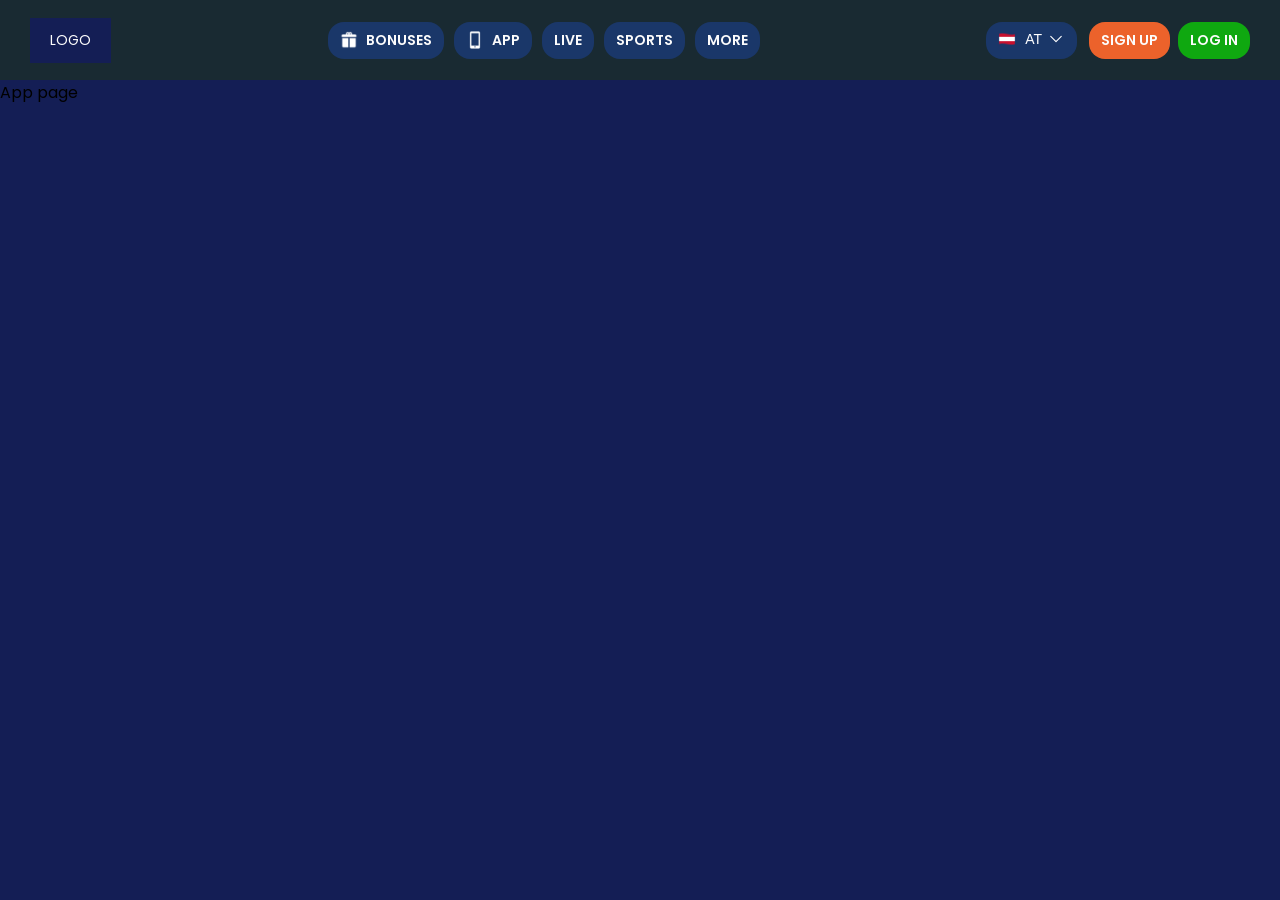
==== app.html @ 25c847b1 "Created Navbar" ====
<!DOCTYPE html>
<html lang="en">
  <head>
    <meta charset="UTF-8" />
    <meta name="viewport" content="width=device-width, initial-scale=1.0" />
    <link rel="stylesheet" href="css/style.css" />
    <link rel="preconnect" href="https://fonts.googleapis.com" />
    <link rel="preconnect" href="https://fonts.gstatic.com" crossorigin />
    <link
      href="https://fonts.googleapis.com/css2?family=Poppins:wght@400;500;600;700&display=swap"
      rel="stylesheet"
    />
    <title>App</title>
  </head>
  <body>
    <header class="navbar">
      <div class="navbar__container">
        <!-- Логотип -->
        <a href="./index.html" class="navbar__logo">
          <span class="navbar__logo-text">LOGO</span>
          <img src="assets/logo.png" alt="Logo" class="navbar__logo-img" />
        </a>

        <!-- Навигационные ссылки -->
        <nav class="navbar__nav">
          <ul class="navbar__list">
            <li class="navbar__item">
              <a href="./bonus.html" class="navbar__link">
                <img
                  src="assets/Gift.svg"
                  alt="Gift Icon"
                  class="navbar__icon"
                />
                <span>BONUSES</span>
              </a>
            </li>
            <li class="navbar__item">
              <a href="./app.html" class="navbar__link">
                <img
                  src="assets/iPhone.svg"
                  alt="iPhone Icon"
                  class="navbar__icon"
                />
                <span>APP</span>
              </a>
            </li>
            <li class="navbar__item navbar__item--live">
              <a href="#" class="navbar__link">LIVE</a>
            </li>
            <li class="navbar__item navbar__item--sports">
              <a href="#" class="navbar__link">SPORTS</a>
            </li>
            <li class="navbar__item navbar__item--more">
              <a href="#" class="navbar__link">MORE</a>
            </li>
          </ul>
        </nav>

        <div class="navbar__user-options">
          <!-- Dropdown меню -->
          <div class="navbar__dropdown">
            <button class="navbar__dropdown-btn">
              <img src="assets/Flag.svg" alt="Flag icon" class="navbar__icon" />
              <span>AT</span>
              <img
                class="navbar__arrow"
                src="assets/Arrow-down.svg"
                alt="Arrow down icon"
              />
            </button>
            <div class="navbar__dropdown-menu">
              <a href="#">Option 1</a>
              <a href="#">Option 2</a>
            </div>
          </div>

          <!-- Кнопки авторизации -->
          <div class="navbar__auth">
            <a href="#" class="navbar__auth-link navbar__auth-link--signup"
              >SIGN UP</a
            >
            <a href="#" class="navbar__auth-link navbar__auth-link--login"
              >LOG IN</a
            >
          </div>
        </div>

        <!-- Бургер-меню для мобильных устройств -->
        <div class="navbar__burger" id="burger-icon">
          <span class="burger-icon bar bar1"></span>
          <span class="burger-icon bar bar2"></span>
          <span class="burger-icon bar bar3"></span>
        </div>
      </div>
    </header>
    <main>
        App page
    </main>
    <footer></footer>

    <script src="js/script.js"></script>
  </body>
</html>
---- css/style.css ----
* {
  margin: 0;
  padding: 0;
  box-sizing: border-box;
}

a {
  color: #fcfcfc;
  text-decoration: none;
}

ul {
  list-style: none;
}

body {
  font-family: "Poppins", sans-serif;
  background-color: #141e55;
}

.navbar {
  width: 100%;
  height: 80px;
  background-color: #192A32;
  display: flex;
  flex-direction: row;
  justify-content: center;
  align-items: center;
  gap: 0;
  padding: 12px 0;
}
.navbar__container {
  width: 100%;
  padding: 0 10px;
  display: flex;
  flex-direction: row;
  justify-content: space-between;
  align-items: center;
  gap: 16px;
  max-width: 1240px;
}
.navbar__logo {
  background-color: #141e55;
  padding: 14.5px 32px;
  font-size: 20px;
  margin-right: 16px;
}
.navbar__logo-img {
  display: none;
}
.navbar__user-options {
  display: flex;
  gap: 12px;
}
.navbar__nav {
  flex-grow: 1;
}
.navbar__list {
  display: flex;
  flex-direction: row;
  justify-content: center;
  align-items: center;
  gap: 21px;
}
.navbar__item {
  background-color: #1A3769;
  border-radius: 16px;
}
.navbar__link {
  display: flex;
  flex-direction: row;
  justify-content: center;
  align-items: center;
  gap: 10px;
  padding: 12px 24px;
  font-weight: 600;
}
.navbar__icon {
  width: 24px;
  height: 24px;
}
.navbar__dropdown {
  position: relative;
  border-radius: 16px;
  background-color: #1A3769;
  margin-left: 34px;
}
.navbar__dropdown-btn {
  padding: 12px 24px;
  background: none;
  border: none;
  color: #fff;
  font-size: 16px;
  display: flex;
  flex-direction: row;
  justify-content: flex-start;
  align-items: center;
  gap: 0;
  gap: 5px;
  cursor: pointer;
}
.navbar__dropdown-btn span {
  margin-left: 8px;
}
.navbar__dropdown-menu {
  position: absolute;
  width: 100%;
  text-align: center;
  top: 100%;
  left: 0;
  background-color: #192A32;
  display: none;
  flex-direction: column;
  gap: 10px;
  padding: 10px;
  border-radius: 5px;
}
.navbar__arrow {
  transition: all 0.3s ease-in-out;
}
.navbar__auth {
  display: flex;
  flex-direction: row;
  justify-content: center;
  align-items: center;
  gap: 16px;
}
.navbar__auth-link {
  color: #fcfcfc;
  text-decoration: none;
  font-size: 16px;
  display: flex;
  align-items: center;
  gap: 5px;
  background-color: #EC622B;
  padding: 14px 32px;
  border-radius: 16px;
  transition: background-color 0.3s ease-in-out;
  font-weight: 600;
  white-space: nowrap;
}
.navbar__auth-link:hover {
  background-color: rgb(240.1948051948, 132.6623376623, 89.8051948052);
}
@media (max-width: 1312px) {
  .navbar__auth-link {
    font-size: 14px;
    padding: 8px 12px;
  }
}
.navbar__auth-link--login {
  background-color: #0FA810;
}
.navbar__auth-link--login:hover {
  background-color: rgb(17.5081967213, 196.0918032787, 18.6754098361);
}
.navbar__burger {
  display: none;
  position: relative;
  cursor: pointer;
  flex-direction: column;
  justify-content: center;
  align-items: center;
  gap: 5px;
  transition: all 0.3s ease;
  margin-right: 6px;
}
.navbar__burger .burger-icon {
  width: 22px;
  height: 3px;
  background-color: white;
  border-radius: 5px;
  transition: all 0.3s ease;
}
.navbar__burger.active {
  transform: translateX(4px);
  transition: all 0.3s ease;
}
.navbar__burger .bar1 {
  transform-origin: top left;
}
.navbar__burger .bar3 {
  transform-origin: bottom left;
}
.navbar__burger.active .bar1 {
  transform: rotate(45deg) translate(0px, 1px);
}
.navbar__burger.active .bar2 {
  opacity: 0;
}
.navbar__burger.active .bar3 {
  transform: rotate(-45deg) translate(0px, -1px);
}

@media (max-width: 1312px) {
  .navbar__container {
    gap: 8px;
  }
  .navbar__logo {
    padding: 12px 20px;
    font-size: 14px;
  }
  .navbar__list {
    gap: 10px;
  }
  .navbar__link {
    gap: 8px;
    padding: 8px 12px;
    font-size: 14px;
  }
  .navbar__icon, .navbar__arrow {
    width: 18px;
    height: 18px;
  }
  .navbar__dropdown {
    margin-left: 26px;
  }
  .navbar__dropdown-btn {
    padding: 8px 12px;
    font-size: 14px;
  }
  .navbar__dropdown-btn span {
    margin-left: 4px;
  }
  .navbar__dropdown-menu {
    padding: 6px;
    font-size: 14px;
  }
  .navbar__auth {
    gap: 8px;
  }
}
@media (max-width: 1024px) {
  .navbar__logo {
    border-radius: 100%;
    padding: 2px;
    background-color: #fff;
    margin-right: 0px;
  }
  .navbar__logo-text {
    display: none;
  }
  .navbar__logo-img {
    display: block;
    width: 24px;
    height: 24px;
  }
  .navbar__dropdown {
    margin-left: 16px;
  }
}
@media (min-width: 768px) {
  .navbar__dropdown:hover .navbar__dropdown-menu {
    display: flex;
  }
  .navbar__dropdown:hover .navbar__arrow {
    transform: rotate(180deg);
    transition: all 0.3s ease-in-out;
  }
}
@media (max-width: 767px) {
  .navbar {
    position: relative;
  }
  .navbar__burger {
    display: flex;
  }
  .navbar__nav {
    opacity: 0;
    transform: translateY(-20px);
    width: 100%;
    position: absolute;
    top: 80px;
    left: 0;
    background-color: #1A3769;
    padding: 8px;
    transition: opacity 0.1s ease-in-out, transform 0.3s ease-in-out;
    pointer-events: none;
  }
  .navbar__nav.active {
    opacity: 1;
    transition: all 0.3s ease-in-out;
    transform: translateY(0);
    pointer-events: auto;
  }
  .navbar__item {
    background-color: #192A32;
  }
  .navbar__dropdown.active .navbar__dropdown-menu {
    display: flex;
  }
  .navbar__dropdown.active .navbar__arrow {
    transform: rotate(180deg);
    transition: all 0.3s ease-in-out;
  }
}
@media (max-width: 479px) {
  .navbar__auth {
    opacity: 0;
    transform: translateY(-20px);
    flex-direction: column;
    gap: 8px;
    position: absolute;
    top: 150px;
    right: 10%;
    transition: opacity 0.1s ease-in-out, transform 0.3s ease-in-out;
    pointer-events: none;
  }
  .navbar__auth.active {
    opacity: 1;
    transition: all 0.3s ease-in-out;
    transform: translateY(0);
    pointer-events: auto;
  }
  .navbar__list {
    flex-direction: column;
    align-items: flex-start;
  }
  .navbar__item {
    width: 50%;
  }
}

/*# sourceMappingURL=style.css.map */
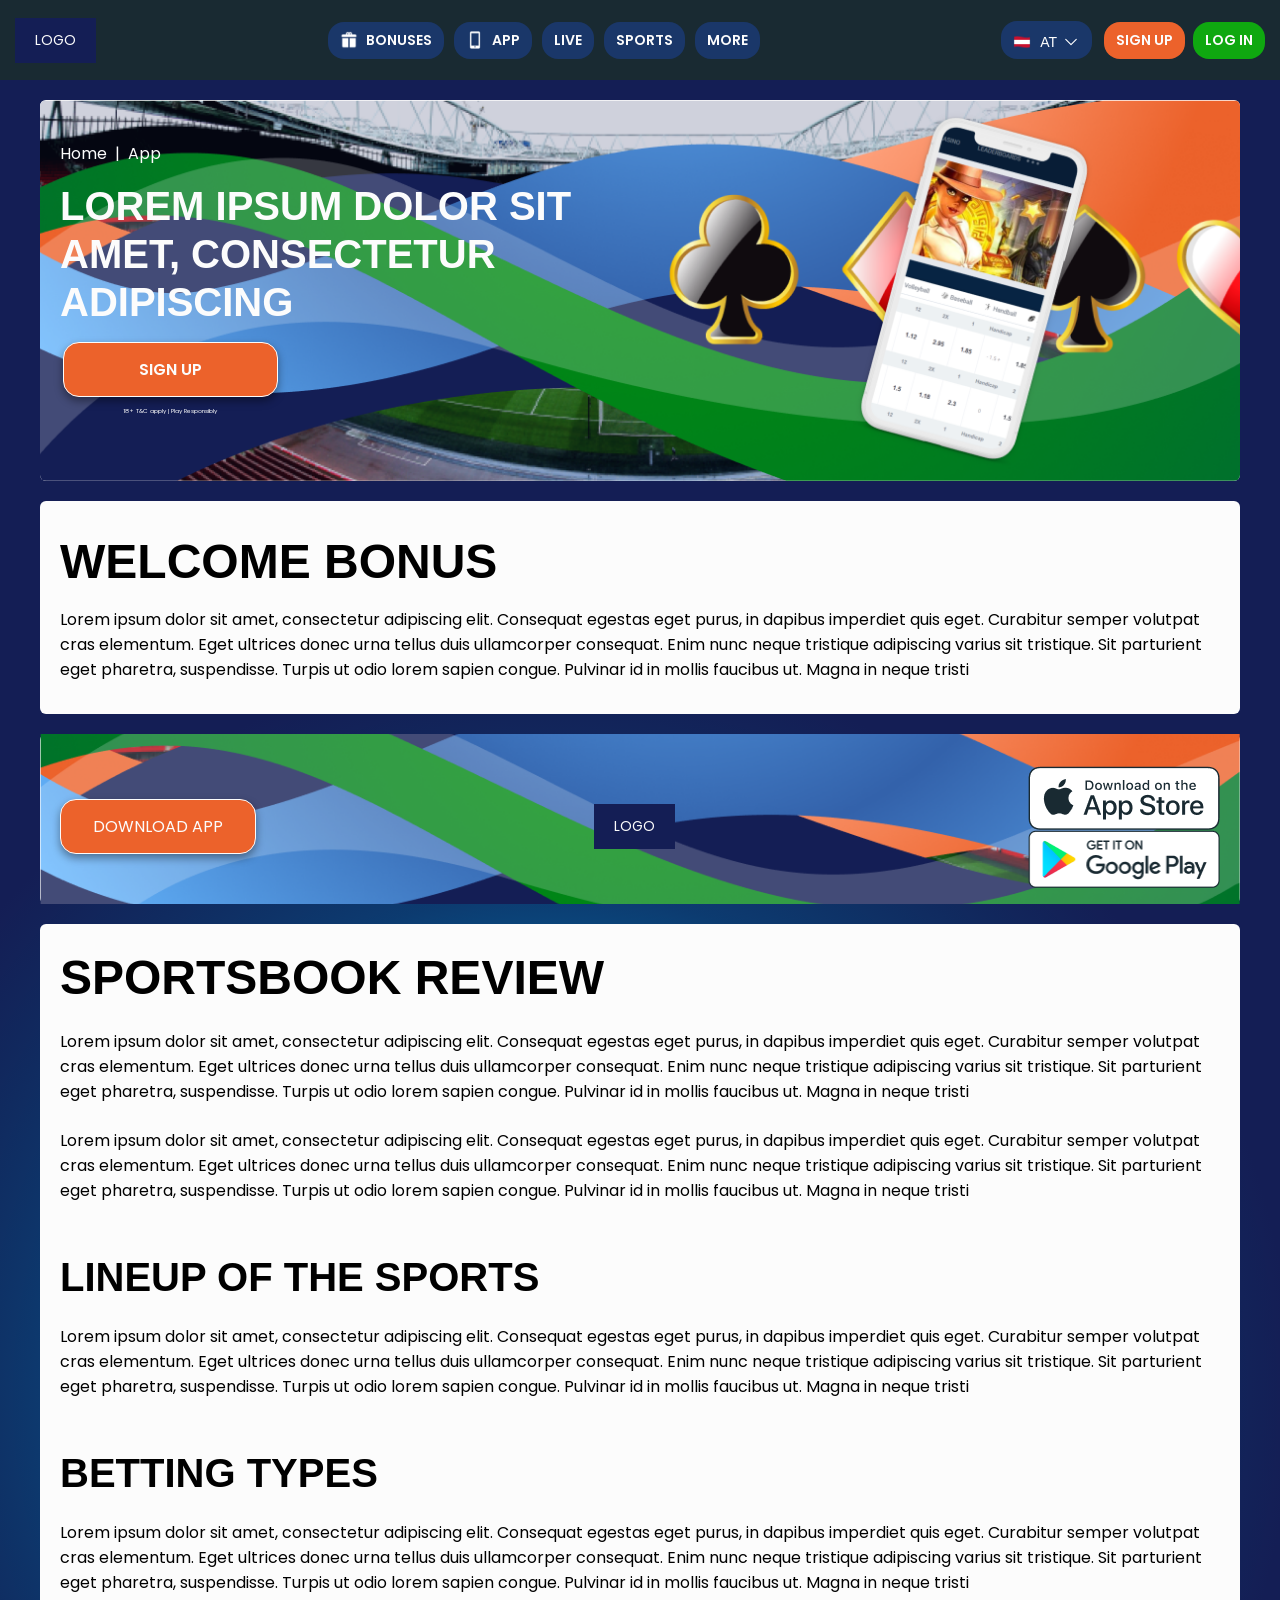
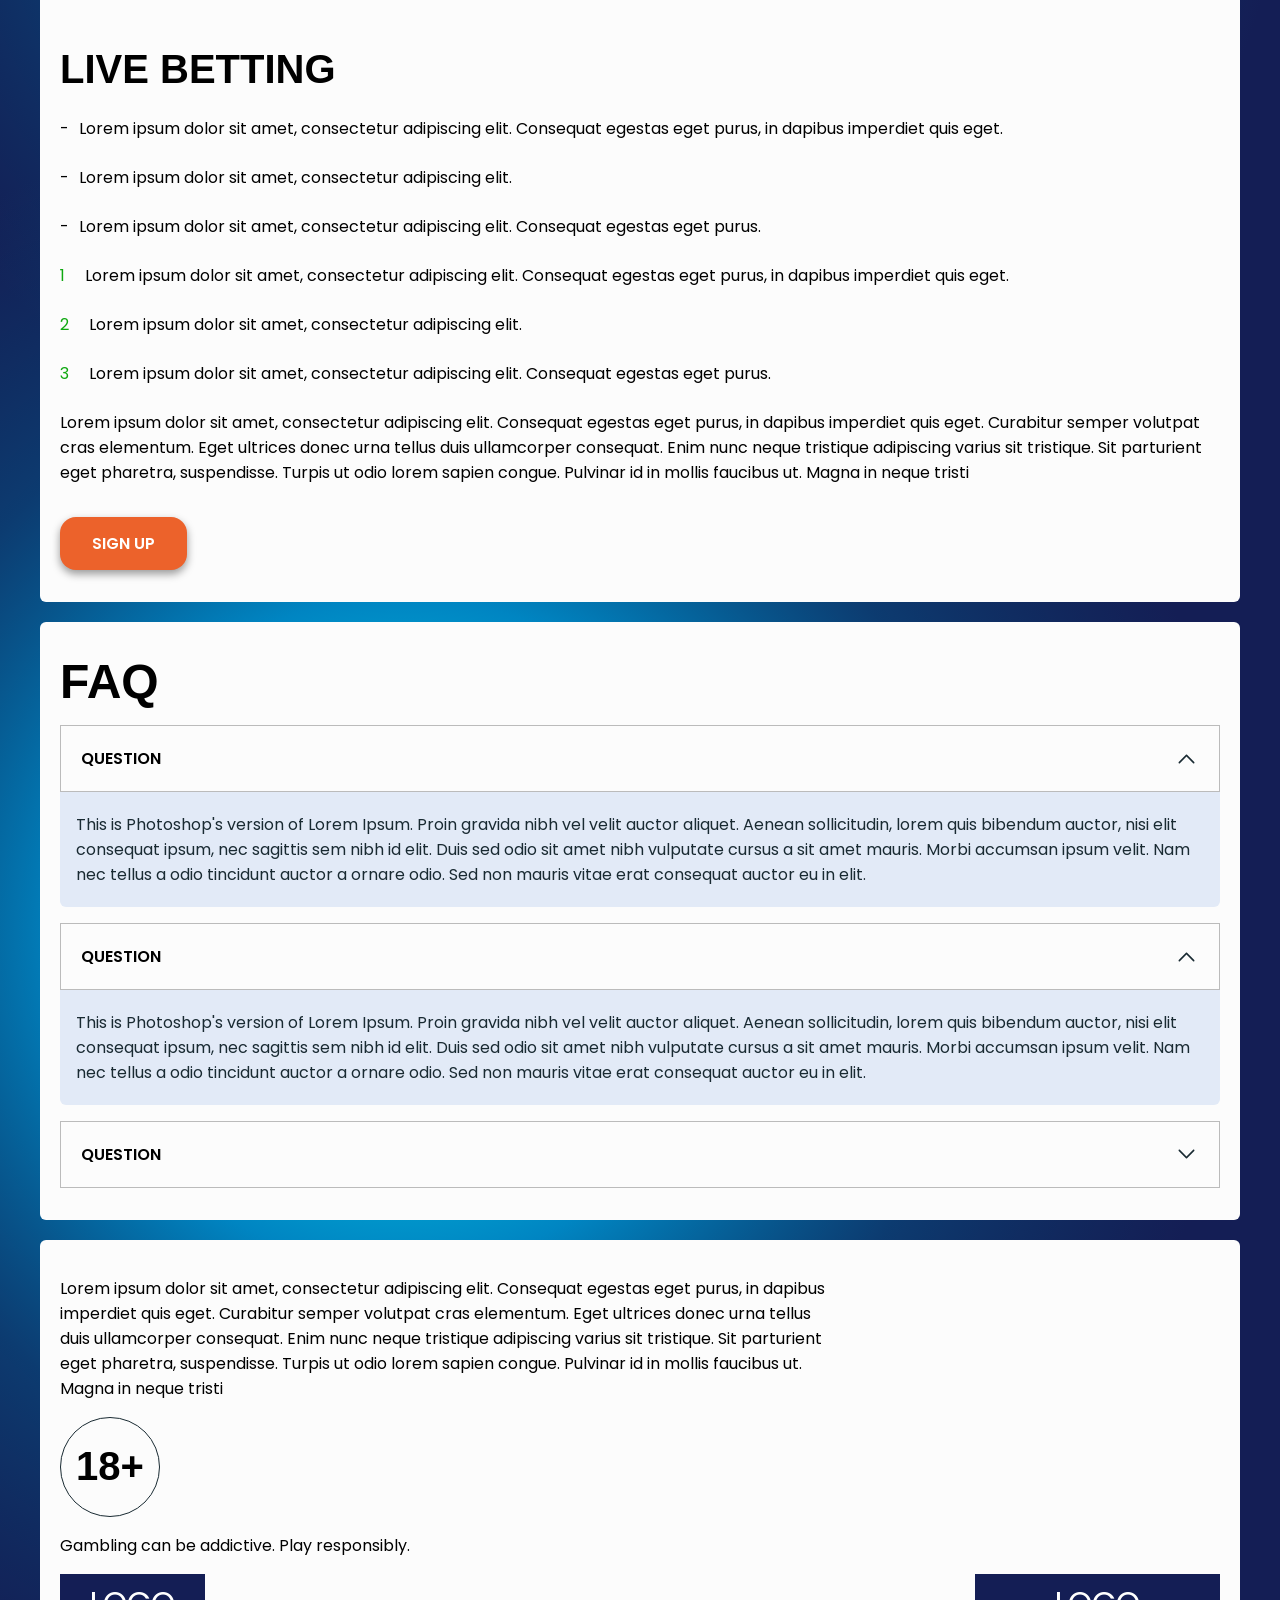
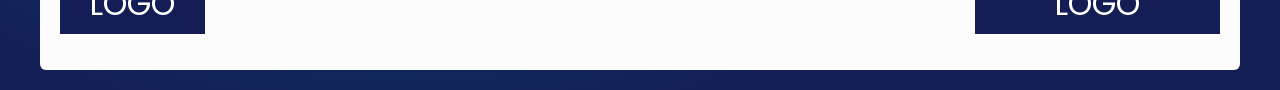
==== commit 3baa0248: "Added 2 pages" ====
--- a/app.html
+++ b/app.html
@@ -12,7 +12,7 @@
     />
     <title>App</title>
   </head>
-  <body>
+  <body class="page-app">
     <header class="navbar">
       <div class="navbar__container">
         <!-- Логотип -->
@@ -93,10 +93,257 @@
         </div>
       </div>
     </header>
-    <main>
-        App page
+    <main class="main">
+      <div class="main__container">
+        <section class="hero">
+          <div class="hero__bg">
+            <!-- Фон с изображением -->
+          </div>
+          <div class="hero__content">
+            <div class="hero__header">
+              <span>Home</span>
+              <span> | </span>
+              <span>App</span>
+            </div>
+            <h1 class="hero__title">
+              Lorem ipsum dolor sit amet, consectetur adipiscing
+            </h1>
+            <div class="hero__btn-wrapper">
+              <button class="hero__btn">SIGN UP</button>
+              <p class="hero__small-text">18+ T&C apply | Play Responsibly</p>
+            </div>
+          </div>
+        </section>
+
+        <section class="offer">
+          <h2 class="offer__title">WELCOME BONUS</h2>
+          <p class="offer__text">
+            Lorem ipsum dolor sit amet, consectetur adipiscing elit. Consequat
+            egestas eget purus, in dapibus imperdiet quis eget. Curabitur semper
+            volutpat cras elementum. Eget ultrices donec urna tellus duis
+            ullamcorper consequat. Enim nunc neque tristique adipiscing varius
+            sit tristique. Sit parturient eget pharetra, suspendisse. Turpis ut
+            odio lorem sapien congue. Pulvinar id in mollis faucibus ut. Magna
+            in neque tristi
+          </p>
+        </section>
+
+        <section class="download">
+          <div class="download__bg">
+            <!-- Фон с изображением -->
+          </div>
+          <div class="download__list">
+            <button>DOWNLOAD APP</button>
+            <a href="./index.html" class="navbar__logo">
+              <span class="navbar__logo-text">LOGO</span>
+              <img src="assets/logo.png" alt="Logo" class="navbar__logo-img" />
+            </a>
+            <div class="download__store">
+              <img src="assets/Badge.png" alt="App">
+              <img src="assets/Badge-2.png" alt="App">
+            </div>
+          </div>
+        </section>
+
+        <section class="review">
+          <div class="radiant radiant--review"></div>
+          <div class="review__container">
+            <h2 class="review__title">SPORTSBOOK REVIEW</h2>
+            <p class="review__text">
+              Lorem ipsum dolor sit amet, consectetur adipiscing elit.
+              Consequat egestas eget purus, in dapibus imperdiet quis eget.
+              Curabitur semper volutpat cras elementum. Eget ultrices donec
+              urna tellus duis ullamcorper consequat. Enim nunc neque
+              tristique adipiscing varius sit tristique. Sit parturient eget
+              pharetra, suspendisse. Turpis ut odio lorem sapien congue.
+              Pulvinar id in mollis faucibus ut. Magna in neque tristi
+            </p>
+            <p class="review__text">
+              Lorem ipsum dolor sit amet, consectetur adipiscing elit.
+              Consequat egestas eget purus, in dapibus imperdiet quis eget.
+              Curabitur semper volutpat cras elementum. Eget ultrices donec
+              urna tellus duis ullamcorper consequat. Enim nunc neque
+              tristique adipiscing varius sit tristique. Sit parturient eget
+              pharetra, suspendisse. Turpis ut odio lorem sapien congue.
+              Pulvinar id in mollis faucibus ut. Magna in neque tristi
+            </p>
+  
+            <h3 class="review__subtitle">LINEUP OF THE SPORTS</h3>
+            <p class="review__text">
+              Lorem ipsum dolor sit amet, consectetur adipiscing elit.
+              Consequat egestas eget purus, in dapibus imperdiet quis eget.
+              Curabitur semper volutpat cras elementum. Eget ultrices donec
+              urna tellus duis ullamcorper consequat. Enim nunc neque
+              tristique adipiscing varius sit tristique. Sit parturient eget
+              pharetra, suspendisse. Turpis ut odio lorem sapien congue.
+              Pulvinar id in mollis faucibus ut. Magna in neque tristi
+            </p>
+  
+            <h3 class="review__subtitle">BETTING TYPES</h3>
+            <p class="review__text">
+              Lorem ipsum dolor sit amet, consectetur adipiscing elit.
+              Consequat egestas eget purus, in dapibus imperdiet quis eget.
+              Curabitur semper volutpat cras elementum. Eget ultrices donec
+              urna tellus duis ullamcorper consequat. Enim nunc neque
+              tristique adipiscing varius sit tristique. Sit parturient eget
+              pharetra, suspendisse. Turpis ut odio lorem sapien congue.
+              Pulvinar id in mollis faucibus ut. Magna in neque tristi
+            </p>
+  
+            <h3 class="review__subtitle">LIVE BETTING</h3>
+            <ul class="review__list">
+              <li class="review__item">
+                <span>-</span>
+                <p>
+                  Lorem ipsum dolor sit amet, consectetur adipiscing elit.
+                  Consequat egestas eget purus, in dapibus imperdiet quis
+                  eget.
+                </p>
+              </li>
+              <li class="review__item">
+                <span>-</span>
+                <p>
+                  Lorem ipsum dolor sit amet, consectetur adipiscing elit.
+                </p>
+              </li>
+              <li class="review__item">
+                <span>-</span>
+                <p>
+                  Lorem ipsum dolor sit amet, consectetur adipiscing elit.
+                  Consequat egestas eget purus.
+                </p>
+              </li>
+            </ul>
+            <ul class="review__list">
+              <li class="review__item">
+                <span class="review__item-number">1</span>
+                <p>
+                  Lorem ipsum dolor sit amet, consectetur adipiscing elit.
+                  Consequat egestas eget purus, in dapibus imperdiet quis
+                  eget.
+                </p>
+              </li>
+              <li class="review__item">
+                <span class="review__item-number">2</span>
+                <p>
+                  Lorem ipsum dolor sit amet, consectetur adipiscing elit.
+                </p>
+              </li>
+              <li class="review__item">
+                <span class="review__item-number">3</span>
+                <p>
+                  Lorem ipsum dolor sit amet, consectetur adipiscing elit.
+                  Consequat egestas eget purus.
+                </p>
+              </li>
+            </ul>
+            <p class="review__text">
+              Lorem ipsum dolor sit amet, consectetur adipiscing elit.
+              Consequat egestas eget purus, in dapibus imperdiet quis eget.
+              Curabitur semper volutpat cras elementum. Eget ultrices donec
+              urna tellus duis ullamcorper consequat. Enim nunc neque
+              tristique adipiscing varius sit tristique. Sit parturient eget
+              pharetra, suspendisse. Turpis ut odio lorem sapien congue.
+              Pulvinar id in mollis faucibus ut. Magna in neque tristi
+            </p>
+  
+            <button class="review__btn">sign up</button>
+          </div>
+        </section>
+        
+        <section class="faq">
+          <div class="radiant radiant--faq"></div>
+          <h2 class="faq__title">FAQ</h2>
+          <div class="faq__item active">
+            <div class="faq__question">
+              <button class="faq__btn">Question</button>
+              <img
+                class="faq__arrow"
+                src="assets/faq-arrow-down.svg"
+                alt="Arrow down"
+              />
+            </div>
+            <div class="faq__answer">
+              <p>
+                This is Photoshop's version of Lorem Ipsum. Proin gravida nibh
+                vel velit auctor aliquet. Aenean sollicitudin, lorem quis
+                bibendum auctor, nisi elit consequat ipsum, nec sagittis sem
+                nibh id elit. Duis sed odio sit amet nibh vulputate cursus a
+                sit amet mauris. Morbi accumsan ipsum velit. Nam nec tellus a
+                odio tincidunt auctor a ornare odio. Sed non mauris vitae erat
+                consequat auctor eu in elit.
+              </p>
+            </div>
+          </div>
+  
+          <div class="faq__item active">
+            <div class="faq__question">
+              <button class="faq__btn">Question</button>
+              <img
+                class="faq__arrow"
+                src="assets/faq-arrow-down.svg"
+                alt="Arrow down"
+              />
+            </div>
+            <div class="faq__answer">
+              <p>
+                This is Photoshop's version of Lorem Ipsum. Proin gravida nibh
+                vel velit auctor aliquet. Aenean sollicitudin, lorem quis
+                bibendum auctor, nisi elit consequat ipsum, nec sagittis sem
+                nibh id elit. Duis sed odio sit amet nibh vulputate cursus a
+                sit amet mauris. Morbi accumsan ipsum velit. Nam nec tellus a
+                odio tincidunt auctor a ornare odio. Sed non mauris vitae erat
+                consequat auctor eu in elit.
+              </p>
+            </div>
+          </div>
+  
+          <div class="faq__item">
+            <div class="faq__question">
+              <button class="faq__btn">Question</button>
+              <img
+                class="faq__arrow"
+                src="assets/faq-arrow-down.svg"
+                alt="Arrow down"
+              />
+            </div>
+            <div class="faq__answer">
+              <p>
+                This is Photoshop's version of Lorem Ipsum. Proin gravida nibh
+                vel velit auctor aliquet. Aenean sollicitudin, lorem quis
+                bibendum auctor, nisi elit consequat ipsum, nec sagittis sem
+                nibh id elit. Duis sed odio sit amet nibh vulputate cursus a
+                sit amet mauris. Morbi accumsan ipsum velit. Nam nec tellus a
+                odio tincidunt auctor a ornare odio. Sed non mauris vitae erat
+                consequat auctor eu in elit.
+              </p>
+            </div>
+          </div>
+        </section>
+
+        <footer class="footer">
+          <div class="footer__header">
+            <p class="footer__title">
+              Lorem ipsum dolor sit amet, consectetur adipiscing elit.
+              Consequat egestas eget purus, in dapibus imperdiet quis eget.
+              Curabitur semper volutpat cras elementum. Eget ultrices donec
+              urna tellus duis ullamcorper consequat. Enim nunc neque
+              tristique adipiscing varius sit tristique. Sit parturient eget
+              pharetra, suspendisse. Turpis ut odio lorem sapien congue.
+              Pulvinar id in mollis faucibus ut. Magna in neque tristi
+            </p>
+            <p class="footer__age">18+</p>
+          </div>
+          <p class="footer__subtitle">
+            Gambling can be addictive. Play responsibly.
+          </p>
+          <div class="footer__logo-block">
+            <div class="footer__logo-left">LOGO</div>
+            <div class="footer__logo-right">LOGO</div>
+          </div>
+        </footer>
+      </div>
     </main>
-    <footer></footer>
 
     <script src="js/script.js"></script>
   </body>
--- a/css/style.css
+++ b/css/style.css
@@ -18,6 +18,18 @@
   background-color: #141e55;
 }
 
+.visually-hidden {
+  position: absolute;
+  width: 1px;
+  height: 1px;
+  padding: 0;
+  margin: -1px;
+  overflow: hidden;
+  clip: rect(0, 0, 0, 0);
+  white-space: nowrap;
+  border: 0;
+}
+
 .navbar {
   width: 100%;
   height: 80px;
@@ -28,16 +40,18 @@
   align-items: center;
   gap: 0;
   padding: 12px 0;
+  position: relative;
+  z-index: 20;
 }
 .navbar__container {
   width: 100%;
+  max-width: 1270px;
   padding: 0 10px;
   display: flex;
   flex-direction: row;
   justify-content: space-between;
   align-items: center;
   gap: 16px;
-  max-width: 1240px;
 }
 .navbar__logo {
   background-color: #141e55;
@@ -128,6 +142,7 @@
 .navbar__auth-link {
   color: #fcfcfc;
   text-decoration: none;
+  font-family: inherit;
   font-size: 16px;
   display: flex;
   align-items: center;
@@ -142,12 +157,6 @@
 .navbar__auth-link:hover {
   background-color: rgb(240.1948051948, 132.6623376623, 89.8051948052);
 }
-@media (max-width: 1312px) {
-  .navbar__auth-link {
-    font-size: 14px;
-    padding: 8px 12px;
-  }
-}
 .navbar__auth-link--login {
   background-color: #0FA810;
 }
@@ -192,7 +201,1020 @@
   transform: rotate(-45deg) translate(0px, -1px);
 }
 
+.main {
+  overflow: hidden;
+}
+.main__container {
+  margin: 20px auto;
+  padding: 0 20px;
+  max-width: 1280px;
+  display: flex;
+  flex-direction: row;
+  justify-content: center;
+  align-items: flex-start;
+  gap: 20px;
+}
+
+.app {
+  position: relative;
+  font-size: 16px;
+  background-color: #fff;
+  padding: 25px 20px;
+  display: flex;
+  gap: 40px;
+  border-radius: 6px;
+}
+.app__text {
+  font-weight: normal;
+  font-size: 16px;
+  max-width: 666px;
+}
+.app__btn {
+  display: flex;
+  align-items: center;
+  gap: 7px;
+  background-color: #1A3769;
+  border-radius: 16px;
+  padding: 12px;
+}
+.app__btn-icon {
+  width: 24px;
+  height: 24px;
+}
+.app__btn-text {
+  font-weight: 600;
+  white-space: nowrap;
+}
+
+.sidebar {
+  max-width: 295px;
+  background-color: #192A32;
+  border-radius: 6px;
+}
+.sidebar--casino {
+  margin-top: 20px;
+}
+.sidebar__header {
+  padding: 20px 24px;
+}
+.sidebar__header-content {
+  display: flex;
+  align-items: center;
+  gap: 18px;
+  background-color: #EC622B;
+  padding: 4px;
+  border-radius: 60px;
+  cursor: pointer;
+}
+.sidebar__header-contentimg:last-of-type {
+  padding-right: 8px;
+}
+.sidebar__title {
+  font-weight: 400;
+  font-size: 16px;
+  text-transform: uppercase;
+  color: #fcfcfc;
+  text-align: center;
+}
+.sidebar__list {
+  width: 100%;
+  background-color: #fff;
+  padding-top: 16px;
+  padding-bottom: 24px;
+  border-bottom-left-radius: 6px;
+  border-bottom-right-radius: 6px;
+}
+.sidebar__list--casino {
+  display: grid;
+  grid-template-columns: repeat(2, 1fr);
+  gap: 4px 10px;
+  padding: 20px;
+}
+.sidebar__item {
+  padding: 8px 12px;
+  display: flex;
+  align-items: center;
+  gap: 12px;
+  color: #7C7C7C;
+  margin-bottom: 4px;
+}
+.sidebar__item-icon {
+  width: 24px;
+  height: 24px;
+}
+.sidebar__item--casino {
+  margin: 0;
+  padding: 0;
+}
+.sidebar__item--casino:hover .sidebar__item-img {
+  transform: scale(1.05);
+}
+.sidebar__item--casino:hover .sidebar__item-hover--casino {
+  opacity: 1;
+  visibility: visible;
+}
+.sidebar__item--live-events:hover {
+  background-color: #192A32;
+  color: #fcfcfc;
+  cursor: pointer;
+}
+.sidebar__item-content {
+  position: relative;
+}
+.sidebar__item-hover--casino {
+  opacity: 0;
+  visibility: hidden;
+  position: absolute;
+  top: 0;
+  left: 0;
+  width: 100%;
+  height: 97%;
+  background-color: rgba(26, 55, 105, 0.8);
+  border-radius: 6px;
+  padding: 8px 20px;
+  padding-top: 16px;
+  color: #fcfcfc;
+  text-align: center;
+}
+.sidebar__item-hover--casino p:first-of-type {
+  font-weight: 600;
+}
+.sidebar__item-hover--casino .sidebar__item-btn {
+  background: none;
+  border: none;
+  font-weight: 600;
+}
+.sidebar__item-hover--casino .sidebar__item-btn--login {
+  color: #0FA810;
+  font-size: 16px;
+  cursor: pointer;
+}
+.sidebar__item-hover--casino .sidebar__item-btn--signup {
+  background-color: #EC622B;
+  color: #fcfcfc;
+  font-size: 12px;
+  padding: 7px 15px;
+  border-radius: 16px;
+  cursor: pointer;
+}
+
+.hero {
+  padding: 41px 20px;
+  position: relative;
+  width: 100%;
+  background-color: #fcfcfc;
+  margin-top: 20px;
+  border-radius: 6px;
+  overflow: hidden;
+}
+.hero__bg {
+  position: absolute;
+  top: 0;
+  left: 0;
+  width: 100%;
+  height: 100%;
+  background-image: url("../assets/hero-bg.png");
+  background-size: cover;
+  background-position: center;
+}
+.hero__content {
+  color: #fcfcfc;
+  position: relative;
+  z-index: 1;
+}
+.hero__header {
+  display: flex;
+  align-items: center;
+  gap: 8px;
+}
+.hero__score {
+  font-weight: 600;
+  font-size: 24px;
+}
+.hero__title {
+  font-weight: bold;
+  font-size: 40px;
+  line-height: 1.2;
+  max-width: 538px;
+  text-transform: uppercase;
+  margin-top: 35px;
+  margin-bottom: 16px;
+}
+.hero__btn-wrapper {
+  max-width: 220px;
+  display: flex;
+  flex-direction: column;
+  justify-content: center;
+  align-items: center;
+}
+.hero__btn {
+  color: #fcfcfc;
+  text-decoration: none;
+  font-family: inherit;
+  font-size: 16px;
+  display: flex;
+  align-items: center;
+  gap: 5px;
+  background-color: #EC622B;
+  padding: 14px 32px;
+  border-radius: 16px;
+  transition: background-color 0.3s ease-in-out;
+  text-transform: uppercase;
+  border: 1px solid #fcfcfc;
+  border-radius: 16px;
+  padding: 14px 75px;
+  font-weight: 600;
+  margin-bottom: 10px;
+  box-shadow: 0 4px 8px rgba(0, 0, 0, 0.4);
+  cursor: pointer;
+}
+.hero__btn:hover {
+  background-color: rgb(240.1948051948, 132.6623376623, 89.8051948052);
+}
+.hero__small-text {
+  font-size: 6px;
+  font-weight: normal;
+}
+
+.categories {
+  margin-top: 20px;
+  padding: 32px 20px;
+  background-color: #fff;
+  border-radius: 6px;
+}
+.categories__list {
+  display: flex;
+  justify-content: center;
+  gap: 1.5px;
+}
+.categories__item {
+  width: 98px;
+  background-color: #F6F6F6;
+  border-radius: 6px;
+  display: flex;
+  flex-direction: column;
+  gap: 2px;
+  padding: 10px 16px;
+  font-weight: 600;
+  font-size: 10px;
+  text-align: center;
+  box-shadow: 1.5px 0 0 rgba(16, 30, 48, 0.2);
+  transition: all 0.2s ease-in-out;
+}
+.categories__item-bar {
+  position: relative;
+  top: -4px;
+  left: -6px;
+  width: 116%;
+  height: 8px;
+  background-color: green;
+  border-radius: 6px;
+  opacity: 0;
+}
+.categories__item-icon {
+  width: 32px;
+  height: 32px;
+  margin: auto;
+}
+.categories__item:hover {
+  background-color: #fff;
+  filter: drop-shadow(1.5px 5px 3px rgba(124, 137, 153, 0.2));
+  cursor: pointer;
+  transition: all 0.2s ease-in-out;
+}
+.categories__item:hover .categories__item-bar {
+  opacity: 1;
+}
+
+.bonus {
+  padding: 90px 20px;
+  position: relative;
+  width: 100%;
+  background-color: #fcfcfc;
+  margin-top: 20px;
+  border-radius: 6px;
+  overflow: hidden;
+}
+.bonus__bg {
+  position: absolute;
+  top: 0;
+  left: 0;
+  width: 100%;
+  height: 100%;
+  background-image: url("../assets/bonus-bg.png");
+  background-size: cover;
+  background-position: center;
+}
+.bonus__content {
+  font-weight: bold;
+  display: flex;
+  flex-direction: column;
+  gap: 12px;
+  position: relative;
+  z-index: 1;
+}
+.bonus__title {
+  font-size: 40px;
+}
+.bonus__text {
+  font-size: 32px;
+  max-width: 494px;
+  line-height: 1.2;
+}
+.bonus__btn {
+  width: fit-content;
+  color: #fcfcfc;
+  text-decoration: none;
+  font-family: inherit;
+  font-size: 16px;
+  display: flex;
+  align-items: center;
+  gap: 5px;
+  background-color: #EC622B;
+  padding: 14px 32px;
+  border-radius: 16px;
+  transition: background-color 0.3s ease-in-out;
+  text-transform: uppercase;
+  border: 1px solid #fcfcfc;
+  border-radius: 16px;
+  padding: 10px 32px;
+  font-weight: 600;
+  box-shadow: 0 4px 8px rgba(0, 0, 0, 0.4);
+  cursor: pointer;
+}
+.bonus__btn:hover {
+  background-color: rgb(240.1948051948, 132.6623376623, 89.8051948052);
+}
+
+.offer {
+  padding: 32px 20px;
+  background-color: #fcfcfc;
+  margin-top: 20px;
+  border-radius: 6px;
+  display: flex;
+  flex-direction: column;
+  gap: 16px;
+}
+.offer__title {
+  font-weight: bold;
+  font-size: 48px;
+  line-height: 1.2;
+}
+
+.benefits {
+  padding: 32px 20px;
+  background-color: #fcfcfc;
+  margin-top: 20px;
+  border-radius: 6px;
+  display: flex;
+  flex-direction: column;
+  gap: 16px;
+}
+.benefits__list {
+  display: flex;
+  flex-direction: column;
+  gap: 12px;
+  color: #fff;
+}
+.benefits__item {
+  background-color: #80BEF8;
+  border-radius: 6px;
+  padding: 12px 24px;
+  display: flex;
+  flex-direction: row;
+  justify-content: space-between;
+  align-items: center;
+  gap: 0;
+}
+.benefits__title {
+  font-weight: normal;
+  font-size: 16px;
+  text-transform: uppercase;
+  line-height: 1.5;
+}
+.benefits__rating {
+  display: flex;
+  flex-direction: row;
+  justify-content: center;
+  align-items: center;
+  gap: 16px;
+}
+.benefits__score {
+  font-size: 14px;
+}
+
+.facts {
+  padding: 32px 20px;
+  background-color: #fcfcfc;
+  margin-top: 20px;
+  border-radius: 6px;
+  display: flex;
+  flex-direction: column;
+  gap: 16px;
+}
+.facts__title {
+  width: fit-content;
+  text-transform: uppercase;
+  font-weight: bold;
+  font-size: 40px;
+  border-bottom: 2px #C5C5C5 solid;
+  margin-left: 20px;
+}
+.facts__table {
+  width: 100%;
+  border-collapse: collapse;
+}
+.facts__table td {
+  padding: 12px;
+  vertical-align: middle;
+}
+.facts__table tr {
+  border-bottom: 1.5px #C5C5C5 solid;
+}
+.facts__table-icon {
+  width: 16px;
+  height: 16px;
+}
+.facts__label {
+  font-weight: 500;
+  margin-left: 8px;
+}
+.facts__value {
+  max-width: 580px;
+}
+
+.review {
+  position: relative;
+  padding: 32px 20px;
+  background-color: #fcfcfc;
+  margin-top: 20px;
+  border-radius: 6px;
+  display: flex;
+  flex-direction: column;
+  gap: 16px;
+  padding-top: 26px;
+}
+.review__container {
+  display: flex;
+  flex-direction: column;
+  gap: 24px;
+}
+.review__title {
+  font-weight: bold;
+  font-size: 48px;
+}
+.review__subtitle {
+  font-weight: bold;
+  font-size: 40px;
+  margin-top: 28px;
+}
+.review__list {
+  display: flex;
+  flex-direction: column;
+  gap: 24px;
+}
+.review__item {
+  display: flex;
+  gap: 10px;
+}
+.review__item-number {
+  color: #0FA810;
+  margin-right: 10px;
+}
+.review__btn {
+  color: #fff;
+  text-decoration: none;
+  font-family: inherit;
+  font-size: 16px;
+  display: flex;
+  align-items: center;
+  gap: 5px;
+  background-color: #EC622B;
+  padding: 14px 32px;
+  border-radius: 16px;
+  transition: background-color 0.3s ease-in-out;
+  width: fit-content;
+  font-weight: 600;
+  text-transform: uppercase;
+  box-shadow: 0 4px 8px rgba(0, 0, 0, 0.4);
+  border: none;
+  margin-top: 8px;
+  cursor: pointer;
+}
+.review__btn:hover {
+  background-color: rgb(240.1948051948, 132.6623376623, 89.8051948052);
+}
+
+.feedback {
+  padding: 32px 20px;
+  background-color: #fcfcfc;
+  margin-top: 20px;
+  border-radius: 6px;
+  display: flex;
+  flex-direction: column;
+  gap: 16px;
+  padding: 20px;
+  padding-bottom: 26px;
+}
+.feedback__header {
+  display: flex;
+  justify-content: space-between;
+}
+.feedback__title {
+  font-weight: bold;
+  font-size: 40px;
+  line-height: 1.2;
+  text-transform: uppercase;
+  margin-bottom: 14px;
+}
+.feedback__arrows {
+  display: flex;
+  gap: 17px;
+}
+.feedback__arrows button {
+  width: 40px;
+  height: 40px;
+  box-shadow: 0 4px 6px rgba(0, 0, 0, 0.4);
+  border-radius: 100%;
+  border: none;
+  background-color: #E2EAF7;
+  cursor: pointer;
+}
+.feedback__list {
+  display: flex;
+  gap: 19px;
+}
+.feedback__item {
+  background-color: #E2EAF7;
+  border-radius: 6px;
+  padding: 32px;
+  display: flex;
+  gap: 31px;
+}
+.feedback__avatar {
+  border-radius: 8px;
+}
+.feedback__name {
+  font-weight: 600;
+  text-transform: uppercase;
+  line-height: 1.2;
+}
+.feedback__name-block {
+  display: flex;
+  justify-content: space-between;
+  margin-bottom: 8px;
+}
+.feedback__rating {
+  display: flex;
+  gap: 6px;
+}
+.feedback__rating img {
+  width: 16px;
+  height: 16px;
+}
+.feedback__rating span {
+  font-size: 12px;
+}
+
+.support {
+  padding: 32px 20px;
+  background-color: #fcfcfc;
+  margin-top: 20px;
+  border-radius: 6px;
+  display: flex;
+  flex-direction: column;
+  gap: 16px;
+  padding: 20px;
+  position: relative;
+  overflow: hidden;
+}
+.support__bg {
+  position: absolute;
+  top: 0;
+  left: 0;
+  width: 100%;
+  height: 100%;
+  background-image: url("../assets/support-bg.png");
+  background-size: cover;
+  background-position: center;
+}
+.support__wrapper {
+  z-index: 1;
+}
+.support__title {
+  font-weight: bold;
+  font-size: 48px;
+  text-transform: uppercase;
+}
+.support__list {
+  display: flex;
+  gap: 16px;
+  margin-top: 24px;
+}
+.support__item {
+  display: flex;
+  gap: 10px;
+  border: 1px solid #192A32;
+  padding: 10px 24px;
+  border-radius: 16px;
+  cursor: pointer;
+}
+.support__item p {
+  font-weight: 600;
+  text-transform: uppercase;
+}
+.support__table {
+  width: 100%;
+  border-collapse: collapse;
+  margin-top: 35px;
+}
+.support__table tr {
+  border-bottom: 1.5px #192A32 solid;
+}
+.support__table-icon {
+  width: 24px;
+  height: 24px;
+}
+.support__table-item:nth-child(1) .support__value, .support__table-item:nth-child(2) .support__value, .support__table-item:nth-child(5) .support__value {
+  color: green;
+}
+.support__table-item:nth-child(5) .support__value {
+  font-weight: bold;
+  cursor: pointer;
+}
+.support__cell {
+  display: flex;
+  align-items: center;
+  gap: 10px;
+  padding: 20px;
+}
+.support__label {
+  margin-left: 16px;
+}
+.support__value {
+  max-width: 300px;
+}
+
+.faq {
+  padding: 32px 20px;
+  background-color: #fcfcfc;
+  margin-top: 20px;
+  border-radius: 6px;
+  display: flex;
+  flex-direction: column;
+  gap: 16px;
+  position: relative;
+}
+.faq__title {
+  font-weight: bold;
+  font-size: 48px;
+}
+.faq__question {
+  width: 100%;
+  padding: 20px;
+  border: 1px solid rgba(124, 124, 124, 0.5);
+  cursor: pointer;
+  display: flex;
+  justify-content: space-between;
+}
+.faq__btn {
+  background: none;
+  border: none;
+  font-weight: 600;
+  font-size: 16px;
+  text-transform: uppercase;
+  font-family: inherit;
+}
+.faq__answer {
+  max-height: 0;
+  overflow: hidden;
+  transition: max-height 0.3s ease, padding 0.3s ease;
+  padding: 0 16px;
+  background-color: #E2EAF7;
+  border-bottom-right-radius: 6px;
+  border-bottom-left-radius: 6px;
+}
+.faq__answer p {
+  color: #192A32;
+  padding: 8px 0;
+}
+.faq__arrow {
+  transition: all 0.3s ease-in-out;
+}
+.faq .faq__item.active .faq__answer {
+  max-height: 300px;
+  padding: 12px 16px;
+}
+.faq .faq__item.active .faq__arrow {
+  transform: rotate(180deg);
+  transition: all 0.3s ease-in-out;
+}
+
+.footer {
+  padding: 32px 20px;
+  background-color: #fcfcfc;
+  margin-top: 20px;
+  border-radius: 6px;
+  display: flex;
+  flex-direction: column;
+  gap: 16px;
+  padding: 36px 20px;
+}
+.footer__header {
+  display: flex;
+  gap: 16px;
+  margin-bottom: 30px;
+}
+.footer__title {
+  max-width: 782px;
+}
+.footer__age {
+  display: flex;
+  flex-direction: row;
+  justify-content: center;
+  align-items: center;
+  gap: 0;
+  width: 100px;
+  height: 100px;
+  font-weight: bold;
+  font-size: 40px;
+  border: 1px solid #192A32;
+  border-radius: 100%;
+}
+.footer__logo-block {
+  display: flex;
+  justify-content: space-between;
+}
+.footer__logo-left, .footer__logo-right {
+  background-color: #141e55;
+  padding: 6px 30px;
+  font-size: 20px;
+  color: #fff;
+  font-size: 32px;
+}
+.footer__logo-right {
+  padding: 6px 80px;
+}
+
+.radiant {
+  position: absolute;
+  top: 200px;
+  left: -250px;
+  width: 1500px;
+  height: 1500px;
+  z-index: -3;
+  background-image: url("../assets/radiant.svg");
+  background-repeat: no-repeat;
+  background-position: left center;
+  background-size: contain;
+}
+.radiant--review {
+  width: 2200px;
+  height: 2200px;
+  top: -550px;
+  left: -200px;
+}
+.radiant--faq {
+  width: 2500px;
+  height: 2500px;
+  top: -850px;
+  left: -450px;
+}
+
+body.page-bonus .main {
+  overflow: hidden;
+}
+body.page-bonus .main__container {
+  flex-direction: column;
+}
+body.page-bonus .hero {
+  position: relative;
+  margin-top: 0px;
+}
+body.page-bonus .hero__bg {
+  background-image: url("../assets/bonuspage-bg.png");
+}
+body.page-bonus .hero__title {
+  margin-top: 16px;
+}
+body.page-bonus .hero__small-text {
+  margin-bottom: 24px;
+}
+body.page-bonus .offer {
+  margin-top: 0;
+}
+body.page-bonus .events {
+  padding: 32px 20px;
+  background-color: #fcfcfc;
+  margin-top: 20px;
+  border-radius: 6px;
+  display: flex;
+  flex-direction: column;
+  gap: 16px;
+  border-radius: 24px;
+  margin-top: 0;
+  padding: 32px 50px;
+  width: 100%;
+}
+@media (max-width: 767px) {
+  body.page-bonus .events {
+    flex-direction: column;
+    padding: 20px;
+  }
+}
+body.page-bonus .events__img-wrapper {
+  width: 277px;
+}
+@media (max-width: 767px) {
+  body.page-bonus .events__img-wrapper {
+    width: 100px;
+  }
+}
+body.page-bonus .events__item {
+  display: flex;
+  justify-content: center;
+  align-items: center;
+  gap: 96px;
+}
+@media (max-width: 767px) {
+  body.page-bonus .events__item {
+    flex-direction: column;
+    gap: 20px;
+  }
+}
+body.page-bonus .events__item img {
+  width: 100%;
+  height: auto;
+  max-width: 100%;
+}
+body.page-bonus .events__btn {
+  color: #fcfcfc;
+  text-decoration: none;
+  font-family: inherit;
+  font-size: 16px;
+  display: flex;
+  align-items: center;
+  gap: 5px;
+  background-color: #EC622B;
+  padding: 14px 32px;
+  border-radius: 16px;
+  transition: background-color 0.3s ease-in-out;
+  border: none;
+  width: fit-content;
+}
+body.page-bonus .events__btn:hover {
+  background-color: rgb(240.1948051948, 132.6623376623, 89.8051948052);
+}
+body.page-bonus .events__right {
+  display: flex;
+  flex-direction: column;
+  gap: 16px;
+}
+body.page-bonus .events__right h2 {
+  font-weight: bold;
+  font-size: 32px;
+}
+body.page-bonus .events__right p {
+  max-width: 686px;
+  margin-bottom: 8px;
+}
+@media (max-width: 767px) {
+  body.page-bonus .events__right h2 {
+    font-weight: bold;
+    font-size: 20px;
+  }
+  body.page-bonus .events__right p {
+    font-size: 12px;
+  }
+}
+body.page-bonus .footer {
+  width: 100%;
+}
+body.page-bonus .review,
+body.page-bonus .faq,
+body.page-bonus .footer {
+  margin-top: 0;
+}
+@media (max-width: 479px) {
+  body.page-bonus .offer,
+  body.page-bonus .facts,
+  body.page-bonus .review,
+  body.page-bonus .feedback,
+  body.page-bonus .support,
+  body.page-bonus .faq,
+  body.page-bonus .footer {
+    width: 100%;
+  }
+}
+
+body.page-app .main {
+  overflow: hidden;
+}
+body.page-app .main__container {
+  flex-direction: column;
+}
+body.page-app .hero {
+  position: relative;
+  margin-top: 0px;
+}
+body.page-app .hero__bg {
+  background-image: url("../assets/app-page-bg.png");
+}
+body.page-app .hero__title {
+  margin-top: 16px;
+}
+body.page-app .hero__small-text {
+  margin-bottom: 24px;
+}
+body.page-app .offer {
+  margin-top: 0;
+}
+body.page-app .download {
+  padding: 32px 20px;
+  background-color: #fcfcfc;
+  margin-top: 20px;
+  border-radius: 6px;
+  display: flex;
+  flex-direction: column;
+  gap: 16px;
+  width: 100%;
+  height: 170px;
+  position: relative;
+  margin-top: 0;
+}
+@media (max-width: 590px) {
+  body.page-app .download {
+    height: fit-content;
+  }
+}
+body.page-app .download__bg {
+  position: absolute;
+  top: 0;
+  left: 0;
+  width: 100%;
+  height: 100%;
+  background-image: url("../assets/download-bg.png");
+  background-size: cover;
+  background-position: center;
+}
+body.page-app .download__list {
+  z-index: 1;
+  display: flex;
+  justify-content: space-between;
+  align-items: center;
+}
+@media (max-width: 590px) {
+  body.page-app .download__list {
+    flex-direction: column;
+    gap: 10px;
+  }
+}
+body.page-app .download__list button {
+  color: #fcfcfc;
+  text-decoration: none;
+  font-family: inherit;
+  font-size: 16px;
+  display: flex;
+  align-items: center;
+  gap: 5px;
+  background-color: #EC622B;
+  padding: 14px 32px;
+  border-radius: 16px;
+  transition: background-color 0.3s ease-in-out;
+  border: 1px solid #fcfcfc;
+  box-shadow: 0 4px 8px rgba(0, 0, 0, 0.4);
+}
+body.page-app .download__list button:hover {
+  background-color: rgb(240.1948051948, 132.6623376623, 89.8051948052);
+}
+body.page-app .download__store {
+  display: flex;
+  flex-direction: column;
+}
+body.page-app .footer {
+  width: 100%;
+}
+body.page-app .review,
+body.page-app .faq,
+body.page-app .footer {
+  margin-top: 0;
+}
+@media (max-width: 479px) {
+  body.page-app .offer,
+  body.page-app .facts,
+  body.page-app .review,
+  body.page-app .feedback,
+  body.page-app .support,
+  body.page-app .faq,
+  body.page-app .footer {
+    width: 100%;
+  }
+}
+
 @media (max-width: 1312px) {
+  .main__container {
+    padding: 0 40px;
+  }
   .navbar__container {
     gap: 8px;
   }
@@ -214,6 +1236,7 @@
   }
   .navbar__dropdown {
     margin-left: 26px;
+    padding-top: 4px;
   }
   .navbar__dropdown-btn {
     padding: 8px 12px;
@@ -228,6 +1251,114 @@
   }
   .navbar__auth {
     gap: 8px;
+  }
+  .sidebar {
+    max-width: 70px;
+    overflow: hidden;
+  }
+  .sidebar__header {
+    padding: 8px;
+  }
+  .sidebar__header-content {
+    display: none;
+  }
+  .sidebar__header-content-mobile {
+    background-color: #fff;
+    width: fit-content;
+    padding: 2px 6px;
+    border-radius: 100%;
+    padding-bottom: 4px;
+    margin: auto;
+  }
+  .sidebar__title {
+    font-size: 12px;
+  }
+  .sidebar__list {
+    padding-top: 4px;
+    padding-bottom: 2px;
+  }
+  .sidebar__list--casino {
+    grid-template-columns: repeat(1, 1fr);
+    gap: 0px;
+    padding: 2px;
+  }
+  .sidebar__item {
+    padding: 2px;
+  }
+  .sidebar__item-content img {
+    width: 60px;
+  }
+  .sidebar__item--live-events span {
+    display: none;
+    position: absolute;
+    background-color: #E2EAF7;
+    padding: 0 8px;
+    border-top-left-radius: 16px;
+    border-bottom-left-radius: 16px;
+    right: 105px;
+  }
+  .sidebar__item--live-events span.active {
+    display: block;
+  }
+  .sidebar__item--live-events span.active .sidebar__header-content-mobile {
+    transform: rotate(45deg);
+  }
+  .sidebar__item--live-events img {
+    width: 100%;
+    margin: auto;
+    background-color: #E2EAF7;
+  }
+  .sidebar__item-hover--casino {
+    font-size: 14px;
+    width: 100%;
+    height: 94%;
+    padding: 2px;
+    padding-top: 0;
+  }
+  .sidebar__item-hover--casino p:first-of-type {
+    display: none;
+  }
+  .sidebar__item-hover--casino .sidebar__item-btn--login {
+    color: #0FA810;
+    font-size: 10px;
+    cursor: pointer;
+  }
+  .sidebar__item-hover--casino .sidebar__item-btn--signup {
+    font-size: 7px;
+    padding: 2px;
+  }
+  .categories__item {
+    max-width: 90px;
+    padding: 8px;
+  }
+  .navbar__auth-link {
+    font-size: 14px;
+    padding: 8px 12px;
+  }
+  .app {
+    padding: 20px 18px;
+  }
+  .app__text {
+    font-size: 14px;
+    max-width: 750px;
+  }
+  .app__btn {
+    padding: 10px;
+  }
+  .app__btn-icon {
+    width: 20px;
+    height: 20px;
+  }
+  .app__btn-text {
+    font-size: 14px;
+  }
+  .feedback__item {
+    padding: 20px;
+    gap: 31px;
+  }
+  .footer__header {
+    flex-direction: column;
+    margin-bottom: 0;
   }
 }
 @media (max-width: 1024px) {
@@ -248,19 +1379,42 @@
   .navbar__dropdown {
     margin-left: 16px;
   }
-}
-@media (min-width: 768px) {
-  .navbar__dropdown:hover .navbar__dropdown-menu {
-    display: flex;
-  }
-  .navbar__dropdown:hover .navbar__arrow {
-    transform: rotate(180deg);
-    transition: all 0.3s ease-in-out;
+  .app__btn {
+    height: fit-content;
+  }
+  .bonus__title {
+    max-width: 400px;
+    text-align: center;
+  }
+  .categories__list {
+    flex-wrap: wrap;
+    row-gap: 6px;
+  }
+  .categories__item {
+    padding: 8px;
+  }
+  .feedback__header {
+    flex-direction: column;
+    align-items: center;
+  }
+  .feedback__arrows {
+    gap: 60px;
+    margin-bottom: 14px;
+  }
+  .feedback__title {
+    margin-bottom: 4px;
+  }
+  .feedback__list {
+    flex-direction: column;
+    gap: 19px;
   }
 }
 @media (max-width: 767px) {
   .navbar {
     position: relative;
+  }
+  .navbar__logo {
+    margin-left: 10px;
   }
   .navbar__burger {
     display: flex;
@@ -293,8 +1447,358 @@
     transform: rotate(180deg);
     transition: all 0.3s ease-in-out;
   }
+  .main__container {
+    margin-top: 16px;
+  }
+  .app {
+    flex-direction: column;
+    padding: 18px 16px;
+    gap: 10px;
+  }
+  .app__text {
+    font-size: max(8px, 2vw);
+  }
+  .app__btn {
+    width: fit-content;
+    margin: auto;
+  }
+  .app__btn-icon {
+    width: max(12px, 2.5vw);
+    height: max(12px, 2.5vw);
+  }
+  .app__btn-text {
+    font-size: max(10px, 2vw);
+  }
+  .hero {
+    margin-top: 10px;
+  }
+  .hero__score {
+    font-size: max(18px, 3.5vw);
+  }
+  .hero__title {
+    font-size: max(20px, 5.3vw);
+    max-width: 400px;
+    margin: 12px 0;
+  }
+  .hero__btn-wrapper {
+    width: fit-content;
+  }
+  .hero__btn {
+    padding: 8px 50px;
+    margin-bottom: 10px;
+    box-shadow: 0 4px 8px rgba(0, 0, 0, 0.4);
+    cursor: pointer;
+  }
+  .categories {
+    margin-top: 10px;
+    padding: 16px;
+  }
+  .bonus {
+    padding: 16px 10px;
+    margin-top: 10px;
+  }
+  .bonus__bg {
+    background-position: center -250%;
+  }
+  .bonus__title {
+    font-size: 30px;
+    max-width: 300px;
+    line-height: 1.2;
+  }
+  .bonus__text {
+    font-size: 18px;
+    max-width: 300px;
+  }
+  .bonus__btn {
+    padding: 8px 18px;
+  }
+  .offer {
+    margin-top: 10px;
+    padding: 18px 14px;
+    gap: 8px;
+  }
+  .offer__title {
+    font-weight: bold;
+    font-size: 30px;
+    line-height: 1.2;
+  }
+  .benefits {
+    padding: 10px;
+    margin-top: 10px;
+  }
+  .benefits__item {
+    padding: 8px 16px;
+  }
+  .benefits__title {
+    font-size: 14px;
+    line-height: 1.3;
+  }
+  .benefits__rating {
+    gap: 8px;
+  }
+  .benefits__rating-list img {
+    width: 14px;
+    height: 14px;
+  }
+  .benefits__score {
+    font-size: 14px;
+  }
+  .facts {
+    padding: 10px;
+    margin-top: 10px;
+  }
+  .facts__title {
+    font-size: 30px;
+  }
+  .facts__table td {
+    padding: 8px;
+    font-size: 12px;
+  }
+  .facts__table-icon {
+    width: 14px;
+    height: 14px;
+  }
+  .review {
+    padding: 10px;
+    margin-top: 10px;
+  }
+  .review__container {
+    gap: 0;
+  }
+  .review__title {
+    font-size: 30px;
+  }
+  .review__text {
+    font-size: 12px;
+  }
+  .review__subtitle {
+    font-size: 26px;
+    margin-top: 8px;
+  }
+  .review__list {
+    gap: 14px;
+    margin-bottom: 8px;
+  }
+  .review__item {
+    gap: 8px;
+    font-size: 12px;
+  }
+  .review__item-number {
+    margin-right: 2px;
+  }
+  .review__btn {
+    padding: 6px 18px;
+    margin-bottom: 8px;
+  }
+  .feedback {
+    padding: 10px;
+    padding-bottom: 16px;
+    margin-top: 10px;
+  }
+  .feedback__title {
+    font-size: 30px;
+  }
+  .feedback__arrows button {
+    width: 30px;
+    height: 30px;
+  }
+  .feedback__list {
+    gap: 10px;
+  }
+  .feedback__item {
+    padding: 16px;
+    gap: 22px;
+  }
+  .feedback__rating img {
+    width: 14px;
+    height: 14px;
+  }
+  .feedback__rating span {
+    font-size: 12px;
+  }
+  .support {
+    padding: 10px;
+    margin-top: 10px;
+  }
+  .support__title {
+    font-size: 30px;
+  }
+  .support__list {
+    gap: 10px;
+    margin-top: 14px;
+  }
+  .support__item {
+    gap: 8px;
+    padding: 6px 14px;
+  }
+  .support__item img {
+    width: 20px;
+    height: 20px;
+  }
+  .support__item p {
+    font-size: 14px;
+  }
+  .support__table {
+    margin-top: 8px;
+  }
+  .support__table-item {
+    margin-bottom: 6px;
+  }
+  .support__table-icon {
+    width: 20px;
+    height: 20px;
+  }
+  .support__cell {
+    padding: 10px;
+  }
+  .support__label {
+    margin-left: 16px;
+  }
+  .faq {
+    padding: 10px;
+    margin-top: 10px;
+  }
+  .faq__title {
+    font-size: 30px;
+  }
+  .faq__question {
+    padding: 10px;
+  }
+  .faq__btn {
+    font-size: 14px;
+  }
+  .faq__answer p {
+    padding: 2px 0;
+    font-size: 14px;
+  }
+  .footer {
+    padding: 20px 14px;
+    margin-top: 10px;
+  }
+  .footer__header {
+    margin-bottom: 14px;
+  }
+  .footer__age {
+    width: 60px;
+    height: 60px;
+    font-size: 30px;
+  }
+  .footer__logo-left, .footer__logo-right {
+    padding: 4px 20px;
+    font-size: 16px;
+  }
+  .footer__logo-right {
+    padding: 4px 60px;
+  }
+  .radiant--review {
+    width: 2200px;
+    height: 2200px;
+    top: -550px;
+    left: -600px;
+  }
+}
+@media screen and (max-width: 590px) {
+  .main__container {
+    padding: 0 20px;
+    gap: 10px;
+  }
+  .sidebar__item--live-events span {
+    right: 85px;
+    z-index: 3;
+  }
+  .app {
+    padding: 8px 10px;
+  }
+  .categories {
+    padding: 10px;
+  }
+  .categories__list {
+    flex-direction: column;
+    flex-wrap: nowrap;
+  }
+  .categories__item {
+    flex-direction: row;
+    justify-content: center;
+    align-items: center;
+    gap: 10px;
+    width: 100%;
+    max-width: 100%;
+    text-align: left;
+  }
+  .categories__item-bar {
+    display: none;
+  }
+  .categories__item-icon {
+    margin: 6px;
+  }
+  .categories__item-text span br {
+    display: none;
+  }
+  .facts__table tr {
+    flex-direction: column;
+    align-items: flex-start;
+  }
+  .facts__table td {
+    padding: 8px 12px;
+    display: flex;
+    justify-content: space-between;
+    align-items: center;
+  }
+  .facts__table-icon {
+    margin-right: 8px;
+  }
+  .support__list {
+    flex-wrap: wrap;
+  }
+  .support__table {
+    display: flex;
+    flex-direction: column;
+    gap: 12px;
+    margin-top: 20px;
+    border: none;
+  }
+  .support__table-item {
+    display: flex;
+    flex-direction: column;
+    background: #f7f9fb;
+    padding: 12px;
+    border-radius: 12px;
+    border: 1px solid #192A32;
+  }
+  .support__table__cell {
+    display: flex;
+    align-items: center;
+    gap: 10px;
+    padding: 0;
+    margin-bottom: 6px;
+  }
+  .support__table-icon {
+    width: clamp(16px, 5vw, 20px);
+    height: clamp(16px, 5vw, 20px);
+  }
+  .support__table__label {
+    font-weight: 600;
+    font-size: clamp(14px, 4vw, 16px);
+    margin-left: 0;
+  }
+  .support__table__value {
+    font-size: clamp(14px, 4vw, 16px);
+    color: #333;
+    word-break: break-word;
+    margin-left: 0;
+  }
 }
 @media (max-width: 479px) {
+  .main__container {
+    padding: 0 10px;
+    gap: 6px;
+  }
+  .navbar {
+    height: 60px;
+  }
+  .navbar__nav {
+    top: 60px;
+  }
   .navbar__auth {
     opacity: 0;
     transform: translateY(-20px);
@@ -319,6 +1823,191 @@
   .navbar__item {
     width: 50%;
   }
+  .navbar__dropdown {
+    padding-top: 0;
+  }
+  .sidebar {
+    max-width: 40px;
+  }
+  .sidebar__header {
+    padding: 6px;
+  }
+  .sidebar__title {
+    font-size: 8px;
+  }
+  .sidebar__item {
+    padding: 2px;
+  }
+  .sidebar__item-content img {
+    width: 32px;
+    height: 60px;
+    object-fit: cover;
+    border-radius: 6px;
+  }
+  .sidebar__item--live-events span {
+    right: 46px;
+  }
+  .sidebar__item--live-events span.active {
+    font-size: 14px;
+  }
+  .sidebar__item-hover--casino {
+    font-size: 12px;
+  }
+  .app {
+    gap: 4px;
+  }
+  .app__btn {
+    padding: 6px 8px;
+  }
+  .hero__btn {
+    padding: 6px 26px;
+  }
+  .categories__item {
+    padding: 0;
+    gap: 2px;
+  }
+  .categories__item-icon {
+    width: 20px;
+    height: 20px;
+  }
+  .bonus__bg {
+    background-position: center 175px;
+  }
+  .bonus__title {
+    font-size: max(12px, 7vw);
+    text-align: unset;
+  }
+  .bonus__text {
+    font-size: 5vw;
+  }
+  .bonus__btn {
+    padding: 4px 10px;
+    font-size: max(12px, 4vw);
+  }
+  .offer {
+    width: 110%;
+  }
+  .offer__title {
+    font-size: max(12px, 7vw);
+  }
+  .offer__text {
+    font-size: max(12px, 3vw);
+  }
+  .benefits,
+  .facts,
+  .review,
+  .feedback,
+  .support,
+  .faq,
+  .footer {
+    width: 110%;
+  }
+  .benefits__title {
+    font-size: 12px;
+  }
+  .benefits__score {
+    font-size: 12px;
+  }
+  .facts__title {
+    font-size: max(12px, 7vw);
+    margin: auto;
+  }
+  .review__title {
+    font-size: max(12px, 7vw);
+  }
+  .review__subtitle {
+    font-size: max(12px, 5vw);
+  }
+  .review__text, .review__item {
+    font-size: max(10px, 3vw);
+  }
+  .review__btn {
+    padding-top: 4px;
+    padding-bottom: 4px;
+    margin-top: 8px;
+  }
+  .feedback__item {
+    flex-direction: column;
+    padding: 8px;
+    gap: 10px;
+  }
+  .feedback__avatar {
+    height: 150px;
+    object-fit: cover;
+  }
+  .feedback__title {
+    font-size: max(12px, 7vw);
+  }
+  .feedback__text {
+    font-size: max(10px, 3vw);
+  }
+  .support__list {
+    justify-content: space-around;
+  }
+  .support__item {
+    padding: 3px 6px;
+    gap: 0;
+  }
+  .support__item p {
+    font-size: 12px;
+  }
+  .support__title {
+    font-size: max(12px, 7vw);
+  }
+  .support__text {
+    font-size: max(10px, 3vw);
+  }
+  .support__cell {
+    padding: 0;
+    gap: 0;
+  }
+  .support__table-item {
+    font-size: 11px;
+    gap: 4px;
+  }
+  .faq__title {
+    font-size: max(12px, 7vw);
+  }
+  .faq__btn {
+    font-size: 12px;
+  }
+  .faq__answer p {
+    font-size: max(10px, 3vw);
+  }
+  .faq__arrow {
+    width: 18px;
+  }
+  .footer {
+    padding: 14px 10px;
+  }
+  .footer__header {
+    gap: 4px;
+    margin-bottom: 0;
+  }
+  .footer__title {
+    font-size: max(10px, 3vw);
+  }
+  .footer__subtitle {
+    font-size: 11px;
+  }
+  .footer__age {
+    font-size: 20px;
+    width: 40px;
+    height: 40px;
+  }
+  .footer__logo-block {
+    flex-direction: column;
+    gap: 4px;
+  }
+}
+@media (min-width: 768px) {
+  .navbar__dropdown:hover .navbar__dropdown-menu {
+    display: flex;
+  }
+  .navbar__dropdown:hover .navbar__arrow {
+    transform: rotate(180deg);
+    transition: all 0.3s ease-in-out;
+  }
 }
 
 /*# sourceMappingURL=style.css.map */
